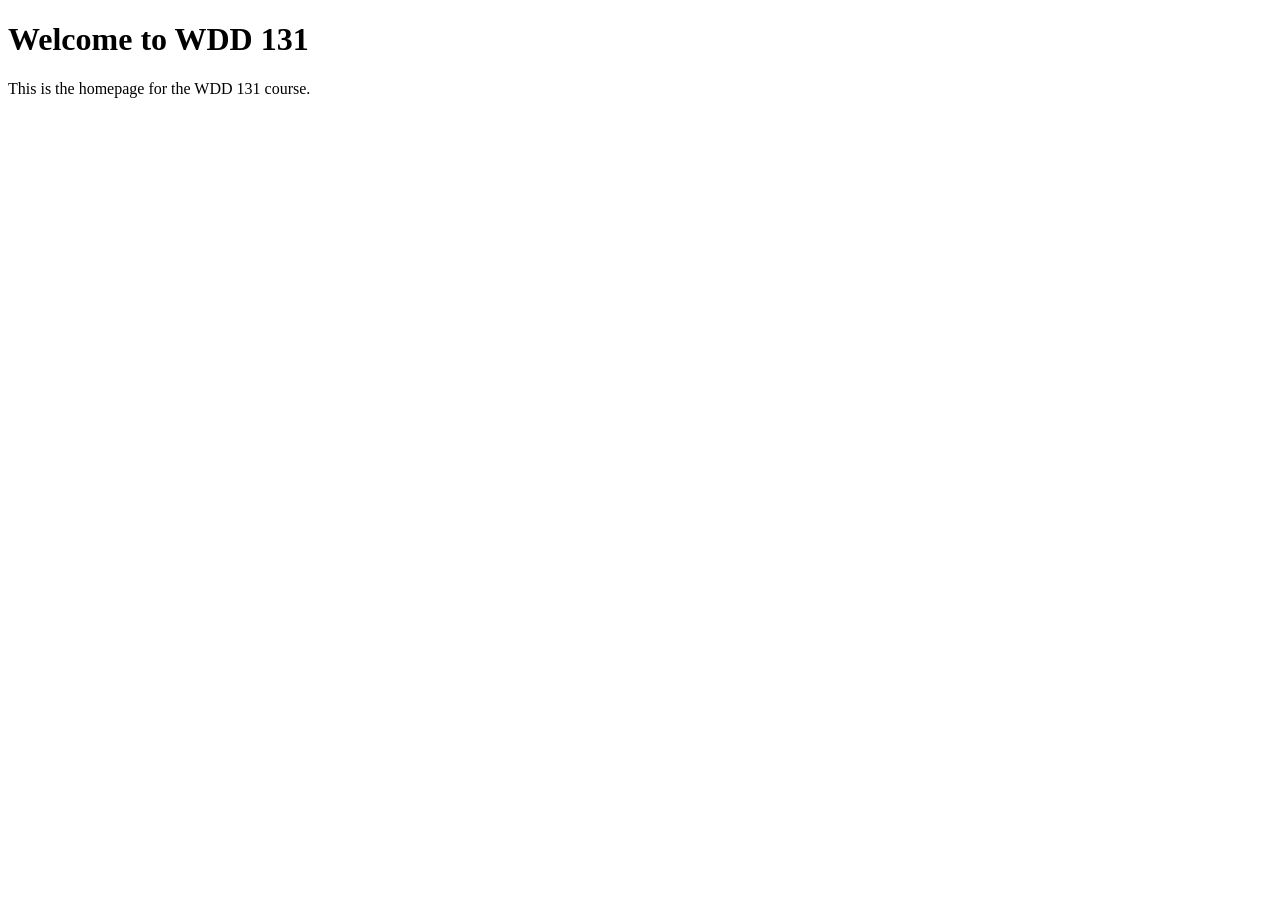
==== index.html @ f94a04cb "agregando lo que falta" ====
<!DOCTYPE html>
<html lang="en">
<head>
    <meta charset="UTF-8">
    <meta name="viewport" content="width=device-width, initial-scale=1.0">
    <title>WDD 131</title>
</head>
<body>
    <h1>Welcome to WDD 131</h1>
    <p>This is the homepage for the WDD 131 course.</p>
</body>
</html>
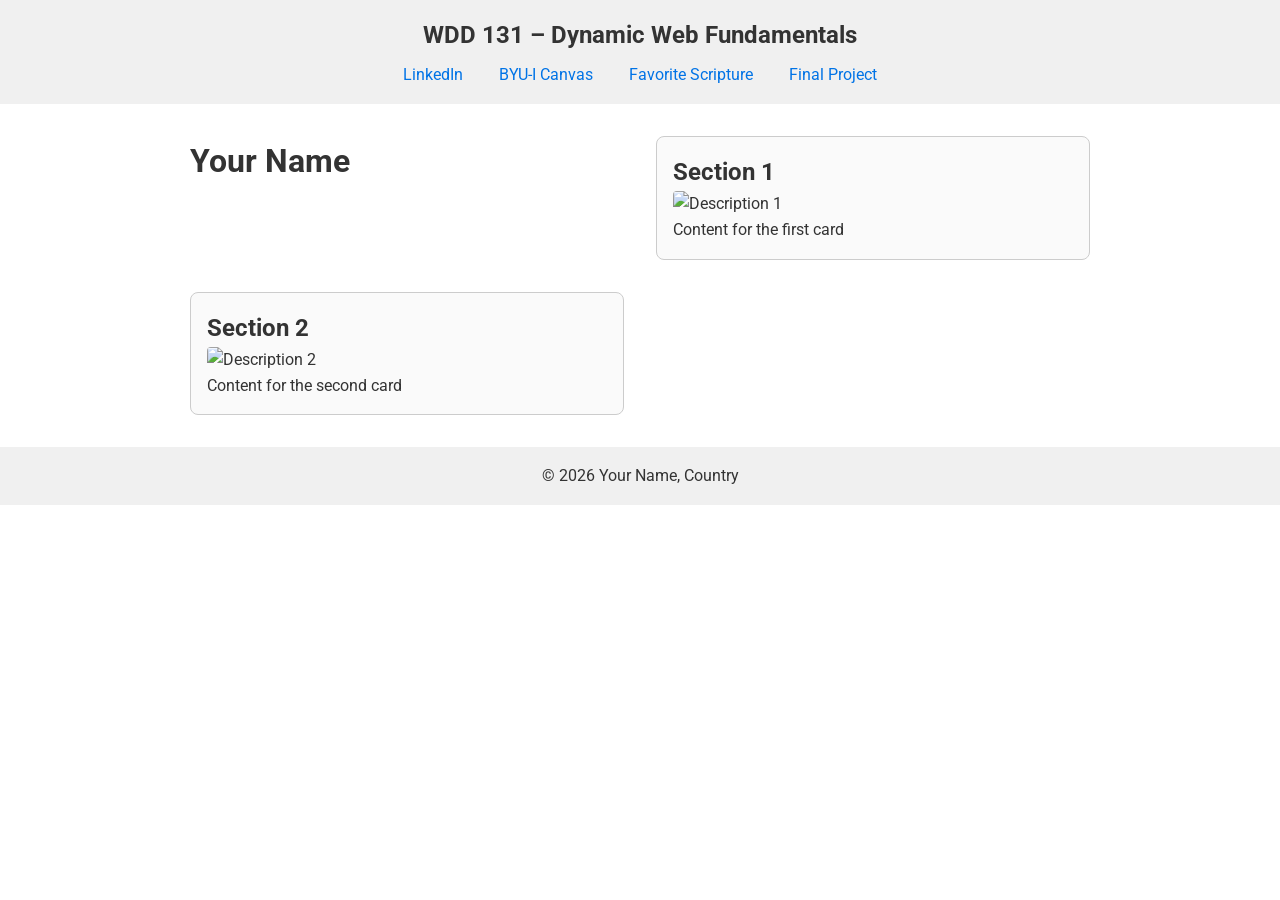
==== commit 27abcdc6: "agregando lo que falta" ====
--- a/index.html
+++ b/index.html
@@ -1,12 +1,53 @@
 <!DOCTYPE html>
 <html lang="en">
+
 <head>
     <meta charset="UTF-8">
     <meta name="viewport" content="width=device-width, initial-scale=1.0">
-    <title>WDD 131</title>
+    <title>WDD 131 – Dynamic Web Fundamentals – Your Name</title>
+    <meta name="description" content="WDD 131 – Dynamic Web Fundamentals, Eduardo Amador, Course homepage">
+    <meta name="author" content="Eduardo Amador">
+
+    <link rel="preconnect" href="https://fonts.googleapis.com">
+    <link rel="preconnect" href="https://fonts.gstatic.com" crossorigin>
+    <link href="https://fonts.googleapis.com/css2?family=Roboto:ital,wght@0,100..900;1,100..900&display=swap"
+        rel="stylesheet">
+
+    <link rel="stylesheet" href="styles/base.css">
+    <script src="scripts/getdates.js" defer></script>
 </head>
+
 <body>
-    <h1>Welcome to WDD 131</h1>
-    <p>This is the homepage for the WDD 131 course.</p>
-</body>
-</html>+    <!-- Header -->
+    <header>
+        <span id="course-title">WDD 131 – Dynamic Web Fundamentals</span>
+        <nav>
+            <a href="https://www.linkedin.com/">LinkedIn</a>
+            <a href="https://byupw.instructure.com/">BYU-I Canvas</a>
+            <a href="https://www.churchofjesuschrist.org/study/scriptures/bofm/1-ne/3?lang=eng&id=p7#p7">Favorite
+                Scripture</a>
+            <a href="#">Final Project</a>
+        </nav>
+    </header>
+
+    <!-- Main -->
+    <main>
+        <h1>Your Name</h1>
+
+        <section class="card">
+            <h2>Section 1</h2>
+            <img src="images/image1.jpg" alt="Description 1">
+            <p>Content for the first card</p>
+        </section>
+
+        <section class="card">
+            <h2>Section 2</h2>
+            <img src="images/image2.jpg" alt="Description 2">
+            <p>Content for the second card</p>
+        </section>
+    </main>
+
+    <!-- Footer -->
+    <footer>
+        <p>© <span id="currentyear"></span> Your Name, Country</p>
+        <p id="
--- a/styles/base.css
+++ b/styles/base.css
@@ -0,0 +1,93 @@
+/* Basic reset */
+* {
+    margin: 0;
+    padding: 0;
+    box-sizing: border-box;
+}
+
+/* Roboto font utility classes */
+.roboto-100 {
+    font-family: "Roboto", sans-serif;
+    font-optical-sizing: auto;
+    font-weight: 100;
+    font-style: normal;
+    font-variation-settings: "wdth" 100;
+}
+
+.roboto-400 {
+    font-family: "Roboto", sans-serif;
+    font-optical-sizing: auto;
+    font-weight: 400;
+    font-style: normal;
+    font-variation-settings: "wdth" 100;
+}
+
+.roboto-700 {
+    font-family: "Roboto", sans-serif;
+    font-optical-sizing: auto;
+    font-weight: 700;
+    font-style: normal;
+    font-variation-settings: "wdth" 100;
+}
+
+/* Body */
+body {
+    font-family: 'Roboto', sans-serif;
+    line-height: 1.6;
+    color: #333;
+}
+
+/* Header */
+header {
+    background-color: #f0f0f0;
+    padding: 1rem;
+    text-align: center;
+}
+
+#course-title {
+    display: block;
+    font-size: 1.5rem;
+    margin-bottom: 0.5rem;
+    font-weight: 700;
+    /* Use Roboto bold */
+}
+
+/* Navigation */
+nav a {
+    margin: 0 1rem;
+    text-decoration: none;
+    color: #0073e6;
+    font-weight: 400;
+    /* Roboto regular */
+}
+
+/* Main */
+main {
+    max-width: 900px;
+    margin: 2rem auto;
+    display: grid;
+    grid-template-columns: 1fr 1fr;
+    gap: 2rem;
+}
+
+.card {
+    border: 1px solid #ccc;
+    padding: 1rem;
+    border-radius: 8px;
+    background-color: #fafafa;
+}
+
+.card img {
+    max-width: 100%;
+    border-radius: 4px;
+}
+
+/* Footer */
+footer {
+    text-align: center;
+    padding: 1rem;
+    background-color: #f0f0f0;
+    margin-top: 2rem;
+    font-weight: 400;
+    /* Roboto regular */
+}
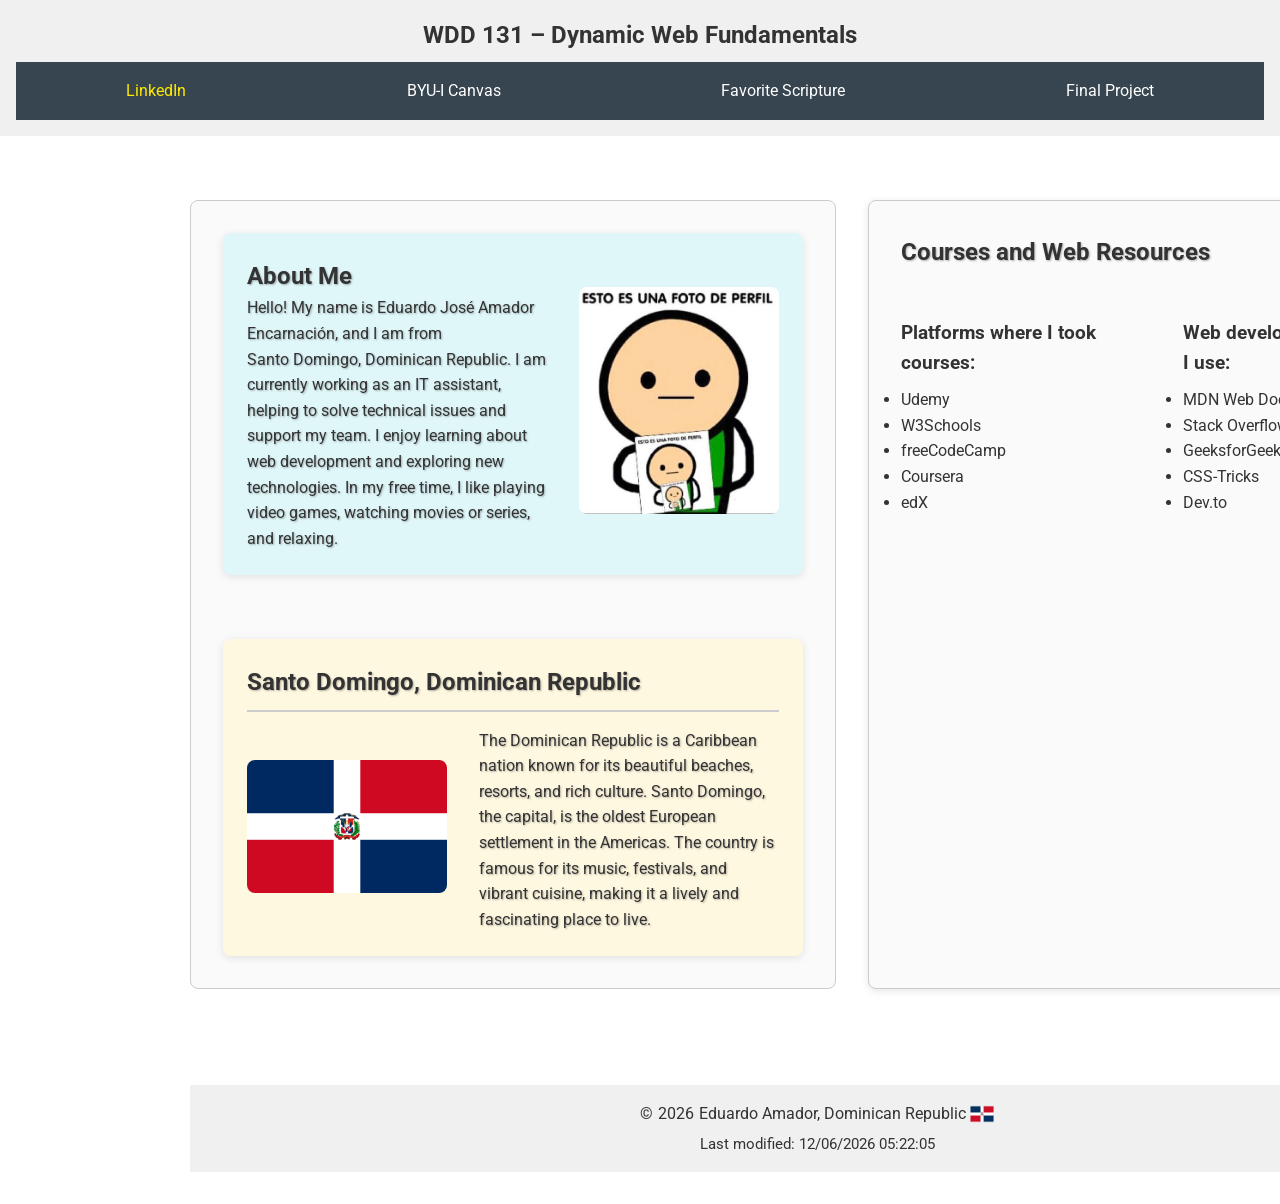
==== commit f10e1335: "agregando lo que falta" ====
--- a/index.html
+++ b/index.html
@@ -4,10 +4,11 @@
 <head>
     <meta charset="UTF-8">
     <meta name="viewport" content="width=device-width, initial-scale=1.0">
-    <title>WDD 131 – Dynamic Web Fundamentals – Your Name</title>
+    <title>WDD 131 – Dynamic Web Fundamentals – Eduardo Amador</title>
     <meta name="description" content="WDD 131 – Dynamic Web Fundamentals, Eduardo Amador, Course homepage">
     <meta name="author" content="Eduardo Amador">
 
+    <!-- Google Fonts -->
     <link rel="preconnect" href="https://fonts.googleapis.com">
     <link rel="preconnect" href="https://fonts.gstatic.com" crossorigin>
     <link href="https://fonts.googleapis.com/css2?family=Roboto:ital,wght@0,100..900;1,100..900&display=swap"
@@ -21,33 +22,107 @@
     <!-- Header -->
     <header>
         <span id="course-title">WDD 131 – Dynamic Web Fundamentals</span>
+
+        <!-- Navigation with ul/li for semantic structure -->
         <nav>
-            <a href="https://www.linkedin.com/">LinkedIn</a>
-            <a href="https://byupw.instructure.com/">BYU-I Canvas</a>
-            <a href="https://www.churchofjesuschrist.org/study/scriptures/bofm/1-ne/3?lang=eng&id=p7#p7">Favorite
-                Scripture</a>
-            <a href="#">Final Project</a>
+            <ul>
+                <li><a href="https://www.linkedin.com/" class="active">LinkedIn</a></li>
+                <li><a href="https://byupw.instructure.com/">BYU-I Canvas</a></li>
+                <li><a href="https://www.churchofjesuschrist.org/study/scriptures/bofm/1-ne/3?lang=eng&id=p7#p7">Favorite
+                        Scripture</a></li>
+                <li><a href="#">Final Project</a></li>
+            </ul>
         </nav>
     </header>
 
     <!-- Main -->
     <main>
-        <h1>Your Name</h1>
+        <section class="card profile-card">
+            <!-- Bloque: About Me -->
+            <div class="about-me">
+                <div class="bio">
+                    <h2 class="roboto-700">About Me</h2>
+                    <p class="roboto-400">
+                        Hello! My name is Eduardo José Amador Encarnación, and I am from
+                        <span class="location">
+                            Santo Domingo, Dominican Republic
+                        </span>.
+                        I am currently working as an IT assistant, helping to solve technical issues and support my
+                        team.
+                        I enjoy learning about web development and exploring new technologies. In my free time, I like
+                        playing video games, watching movies or series, and relaxing.
+                    </p>
+                </div>
+                <div class="photo">
+                    <img src="images/profile.jpg" alt="Eduardo Amador" width="200">
+                </div>
+            </div>
 
-        <section class="card">
-            <h2>Section 1</h2>
-            <img src="images/image1.jpg" alt="Description 1">
-            <p>Content for the first card</p>
+            <!-- Bloque: Country Info -->
+            <div class="country">
+                <h2 class="roboto-700">Santo Domingo, Dominican Republic</h2>
+                <hr>
+                <div class="country-content">
+                    <div class="country-photo">
+                        <img src="images/Flag_of_the_Dominican_Republic.png" alt="Dominican Republic" width="200">
+                    </div>
+                    <div class="country-text">
+                        <p class="roboto-400">
+                            The Dominican Republic is a Caribbean nation known for its beautiful beaches, resorts, and
+                            rich
+                            culture.
+                            Santo Domingo, the capital, is the oldest European settlement in the Americas. The country
+                            is famous
+                            for its music, festivals, and vibrant cuisine, making it a lively and fascinating place to
+                            live.
+                        </p>
+                    </div>
+                </div>
+            </div>
         </section>
 
-        <section class="card">
-            <h2>Section 2</h2>
-            <img src="images/image2.jpg" alt="Description 2">
-            <p>Content for the second card</p>
+        <section class="card profile-card courses-card">
+            <h2 class="roboto-700">Courses and Web Resources</h2>
+
+            <div class="courses-content">
+                <!-- Columna izquierda: Platforms -->
+                <div class="courses-column">
+                    <h3 class="roboto-700">Platforms where I took courses:</h3>
+                    <ul class="roboto-400">
+                        <li>Udemy</li>
+                        <li>W3Schools</li>
+                        <li>freeCodeCamp</li>
+                        <li>Coursera</li>
+                        <li>edX</li>
+                    </ul>
+                </div>
+
+                <!-- Columna derecha: Resources -->
+                <div class="courses-column">
+                    <h3 class="roboto-700">Web development resources I use:</h3>
+                    <ul class="roboto-400">
+                        <li>MDN Web Docs (Mozilla)</li>
+                        <li>Stack Overflow</li>
+                        <li>GeeksforGeeks</li>
+                        <li>CSS-Tricks</li>
+                        <li>Dev.to</li>
+                    </ul>
+                </div>
+            </div>
         </section>
-    </main>
 
-    <!-- Footer -->
-    <footer>
-        <p>© <span id="currentyear"></span> Your Name, Country</p>
-        <p id="+
+
+        <!-- Footer -->
+        <footer>
+            <p>
+                <span class="country-line">
+                    © <span id="currentyear"></span> Eduardo Amador, Dominican Republic
+                    <img src="images/flag.png" alt="Dominican Republic Flag" width="24">
+                </span>
+            </p>
+            <p id="lastModified"></p>
+        </footer>
+</body>
+
+</html>
--- a/styles/base.css
+++ b/styles/base.css
@@ -49,16 +49,41 @@
     font-size: 1.5rem;
     margin-bottom: 0.5rem;
     font-weight: 700;
-    /* Use Roboto bold */
 }
 
 /* Navigation */
+nav {
+    background-color: #36454f;
+    margin: 0 auto;
+}
+
+nav ul {
+    list-style: none;
+    display: flex;
+    justify-content: center;
+    flex-wrap: wrap;
+}
+
+nav ul li {
+    flex: 1 0 auto;
+}
+
 nav a {
-    margin: 0 1rem;
+    display: block;
+    color: #fff;
+    text-align: center;
+    padding: 1rem;
     text-decoration: none;
-    color: #0073e6;
-    font-weight: 400;
-    /* Roboto regular */
+    transition: color 0.3s ease, transform 0.3s ease;
+}
+
+nav a:hover {
+    color: #ffd700;
+    transform: translateY(-2px);
+}
+
+nav a.active {
+    color: #ffea00;
 }
 
 /* Main */
@@ -70,24 +95,227 @@
     gap: 2rem;
 }
 
-.card {
+/* Tarjeta de perfil completa */
+/* Tarjeta de perfil completa */
+.profile-card {
     border: 1px solid #ccc;
-    padding: 1rem;
     border-radius: 8px;
     background-color: #fafafa;
-}
-
-.card img {
+    padding: 2rem;
+    max-width: 1200px;
+    /* más ancho para expandir horizontalmente */
+    margin: 2rem auto;
+    display: flex;
+    flex-direction: column;
+    gap: 3rem;
+}
+
+/* Sombra suave en títulos y párrafos */
+.profile-card h2,
+.profile-card p.roboto-400 {
+    text-shadow: 1px 1px 2px rgba(0, 0, 0, 0.3);
+}
+
+/* About Me: texto a la izquierda, foto a la derecha */
+.profile-card .about-me {
+    display: flex;
+    align-items: center;
+    gap: 2rem;
+    background-color: #e0f7fa;
+    /* color de fondo para About Me */
+    padding: 1.5rem;
+    border-radius: 8px;
+    box-shadow: 0 2px 8px rgba(0, 0, 0, 0.1);
+}
+
+/* Bloque Country Info */
+.profile-card .country {
+    background-color: #fff8e1;
+    /* color de fondo distinto del About Me */
+    padding: 1.5rem;
+    border-radius: 8px;
+    box-shadow: 0 2px 8px rgba(0, 0, 0, 0.1);
+    margin-top: 1rem;
+    /* separa del About Me */
+}
+
+/* Ajuste de flex para About Me */
+.profile-card .about-me .bio {
+    flex: 2;
+    min-width: 300px;
+}
+
+.profile-card .about-me .photo {
+    flex: 1;
+    min-width: 200px;
+}
+
+/* Country info: título arriba, línea divisoria, foto a la izquierda, texto a la derecha */
+.profile-card .country h2 {
+    text-shadow: 1px 1px 2px rgba(0, 0, 0, 0.3);
+    margin-bottom: 0.5rem;
+}
+
+.profile-card .country hr {
+    border: 0;
+    border-top: 2px solid #ccc;
+    margin-bottom: 1rem;
+}
+
+.profile-card .country .country-content {
+    display: flex;
+    align-items: center;
+    /* alineación horizontal */
+    gap: 2rem;
+}
+
+.profile-card .country .country-photo {
+    flex: 0 0 200px;
+    /* ancho fijo de la foto del país */
+}
+
+.profile-card .country .country-text {
+    flex: 1;
+    min-width: 300px;
+}
+
+/* Imágenes responsivas */
+.profile-card img {
+    border-radius: 8px;
     max-width: 100%;
-    border-radius: 4px;
+    height: auto;
+}
+
+/* Media queries */
+@media (max-width: 1024px) {
+
+    .profile-card .about-me,
+    .profile-card .country .country-content {
+        flex-direction: row;
+    }
+}
+
+@media (max-width: 700px) {
+    .profile-card {
+        padding: 1rem;
+    }
+
+    .profile-card .about-me .bio,
+    .profile-card .country .country-text {
+        min-width: 150px;
+    }
+}
+
+.courses-card {
+    border: 1px solid #ccc;
+    border-radius: 8px;
+    background-color: #fafafa;
+    padding: 2rem;
+    max-width: 1200px;
+    min-height: 550px;
+    /* misma altura que la primera tarjeta */
+    margin: 2rem auto;
+    display: flex;
+    flex-direction: column;
+    gap: 3rem;
+    box-shadow: 0 2px 8px rgba(0, 0, 0, 0.1);
+}
+
+.courses-card .courses-content {
+    display: flex;
+    gap: 2rem;
+}
+
+/* Cada columna ocupa la mitad del espacio disponible */
+.courses-card .courses-column {
+    flex: 1;
+    min-width: 250px;
+}
+
+/* Títulos internos */
+.courses-card .courses-column h3 {
+    margin-bottom: 0.5rem;
+}
+
+/* Responsividad: columnas apiladas en pantallas pequeñas */
+@media (max-width: 1024px) {
+    .courses-card .courses-content {
+        flex-direction: row;
+    }
+}
+
+@media (max-width: 700px) {
+    .courses-card {
+        padding: 2rem;
+        min-height: auto;
+    }
+
+    .courses-card .courses-content {
+        flex-direction: column;
+    }
+}
+
+
+/* Bandera alineada con texto */
+.card .location {
+    display: inline-flex;
+    align-items: center;
+    gap: 0.3rem;
+}
+
+.card .location img {
+    display: inline-block;
+    vertical-align: middle;
+}
+
+/* Texto descriptivo del país */
+.card .country-description {
+    margin-top: 1rem;
+    font-size: 0.95rem;
+    color: #555;
+    line-height: 1.5;
+}
+
+/* Imágenes responsivas */
+.profile-card img,
+.about-me img,
+.country img {
+    border-radius: 8px;
+    max-width: 100%;
+    height: auto;
 }
 
 /* Footer */
 footer {
-    text-align: center;
+    width: 200%;
+    max-width: 1275px;           /* Igual que tus tarjetas */
+    margin: 2rem auto 0 auto;    /* Centrado horizontalmente */
     padding: 1rem;
     background-color: #f0f0f0;
-    margin-top: 2rem;
+    display: flex;
+    flex-direction: column;
+    align-items: center;
+    gap: 0.3rem;
     font-weight: 400;
-    /* Roboto regular */
+    box-sizing: border-box;
+}
+
+footer .country-line {
+    display: inline-flex;
+    align-items: center;
+    gap: 0.3rem;
+    font-size: 1rem;
+}
+
+footer .country-line img {
+    display: inline-block;
+    vertical-align: middle;
+}
+
+@media (max-width: 1280px) {
+    footer {
+        max-width: 98vw;
+        padding: 1rem 0.5rem;
+        font-size: 0.95rem;
+    }
 }
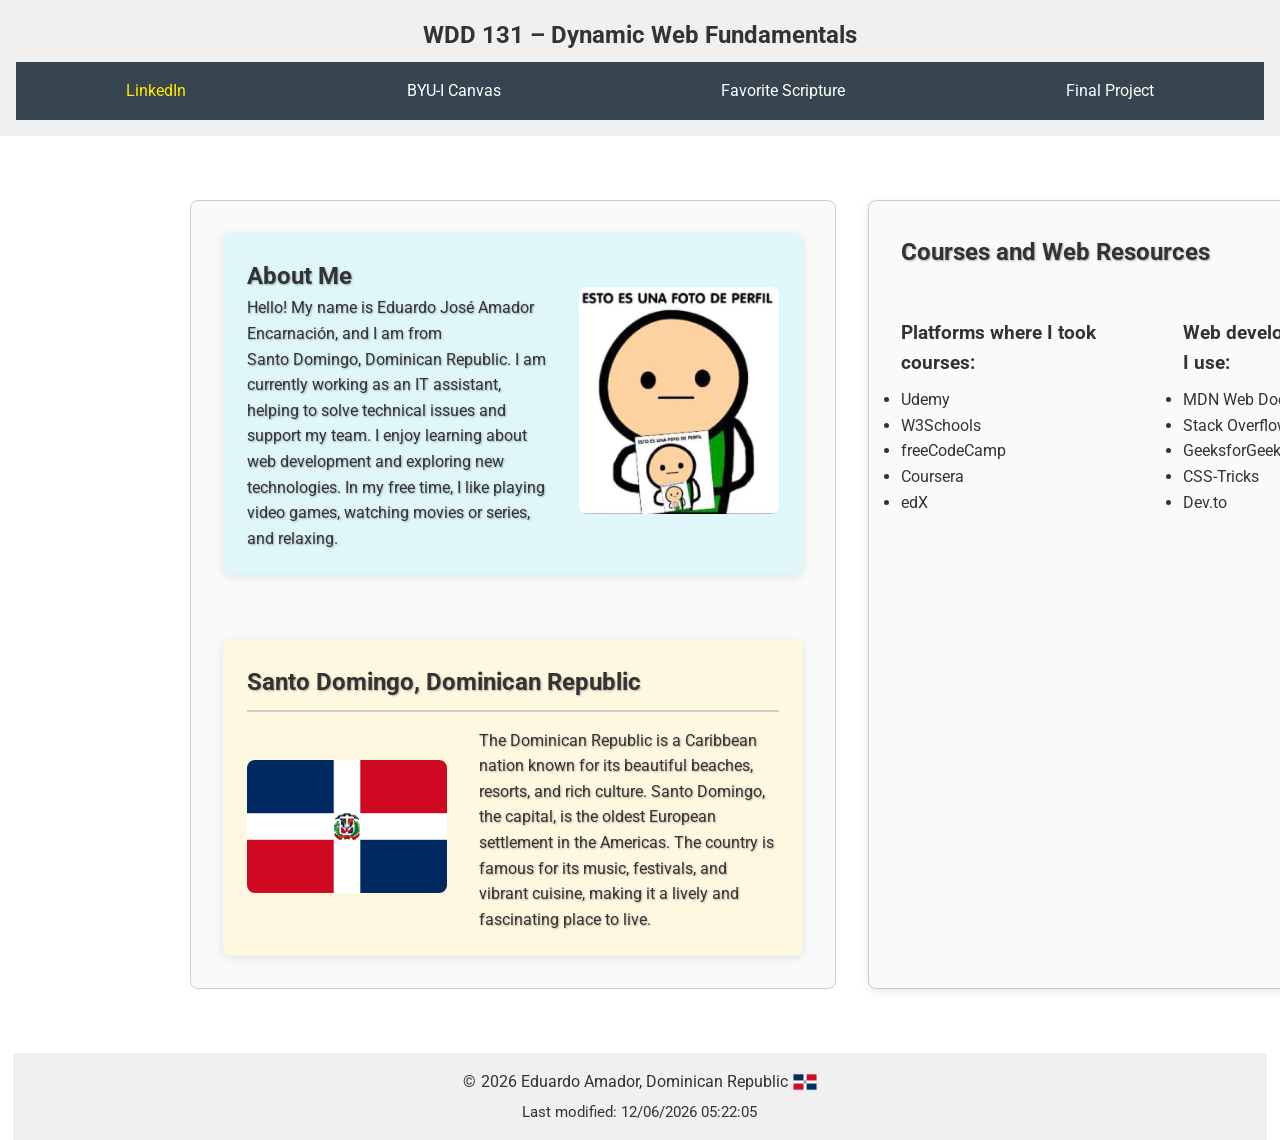
==== commit 2c680833: "agregando lo que falta" ====
--- a/index.html
+++ b/index.html
@@ -37,16 +37,14 @@
 
     <!-- Main -->
     <main>
+        <!-- Section: About Me -->
         <section class="card profile-card">
-            <!-- Bloque: About Me -->
             <div class="about-me">
                 <div class="bio">
                     <h2 class="roboto-700">About Me</h2>
                     <p class="roboto-400">
                         Hello! My name is Eduardo José Amador Encarnación, and I am from
-                        <span class="location">
-                            Santo Domingo, Dominican Republic
-                        </span>.
+                        <span class="location">Santo Domingo, Dominican Republic</span>.
                         I am currently working as an IT assistant, helping to solve technical issues and support my
                         team.
                         I enjoy learning about web development and exploring new technologies. In my free time, I like
@@ -58,7 +56,7 @@
                 </div>
             </div>
 
-            <!-- Bloque: Country Info -->
+            <!-- Section: Country Info -->
             <div class="country">
                 <h2 class="roboto-700">Santo Domingo, Dominican Republic</h2>
                 <hr>
@@ -69,23 +67,21 @@
                     <div class="country-text">
                         <p class="roboto-400">
                             The Dominican Republic is a Caribbean nation known for its beautiful beaches, resorts, and
-                            rich
-                            culture.
+                            rich culture.
                             Santo Domingo, the capital, is the oldest European settlement in the Americas. The country
-                            is famous
-                            for its music, festivals, and vibrant cuisine, making it a lively and fascinating place to
-                            live.
+                            is famous for its music, festivals, and vibrant cuisine, making it a lively and fascinating
+                            place to live.
                         </p>
                     </div>
                 </div>
             </div>
         </section>
 
+        <!-- Section: Courses and Resources -->
         <section class="card profile-card courses-card">
             <h2 class="roboto-700">Courses and Web Resources</h2>
-
             <div class="courses-content">
-                <!-- Columna izquierda: Platforms -->
+                <!-- Column: Platforms -->
                 <div class="courses-column">
                     <h3 class="roboto-700">Platforms where I took courses:</h3>
                     <ul class="roboto-400">
@@ -97,7 +93,7 @@
                     </ul>
                 </div>
 
-                <!-- Columna derecha: Resources -->
+                <!-- Column: Resources -->
                 <div class="courses-column">
                     <h3 class="roboto-700">Web development resources I use:</h3>
                     <ul class="roboto-400">
@@ -109,20 +105,18 @@
                     </ul>
                 </div>
             </div>
-        </section>
-
-
-
-        <!-- Footer -->
-        <footer>
-            <p>
-                <span class="country-line">
-                    © <span id="currentyear"></span> Eduardo Amador, Dominican Republic
-                    <img src="images/flag.png" alt="Dominican Republic Flag" width="24">
-                </span>
-            </p>
-            <p id="lastModified"></p>
-        </footer>
-</body>
-
-</html>+                </section> <!-- fin de Courses and Resources -->
+                </main> <!-- cerrar main -->
+                
+                <footer>
+                    <p>
+                        <span class="country-line">
+                            © <span id="currentyear"></span> Eduardo Amador, Dominican Republic
+                            <img src="images/flag.png" alt="Dominican Republic Flag" width="24">
+                        </span>
+                    </p>
+                    <p id="lastModified"></p>
+                </footer>
+                </body>
+                
+                </html>
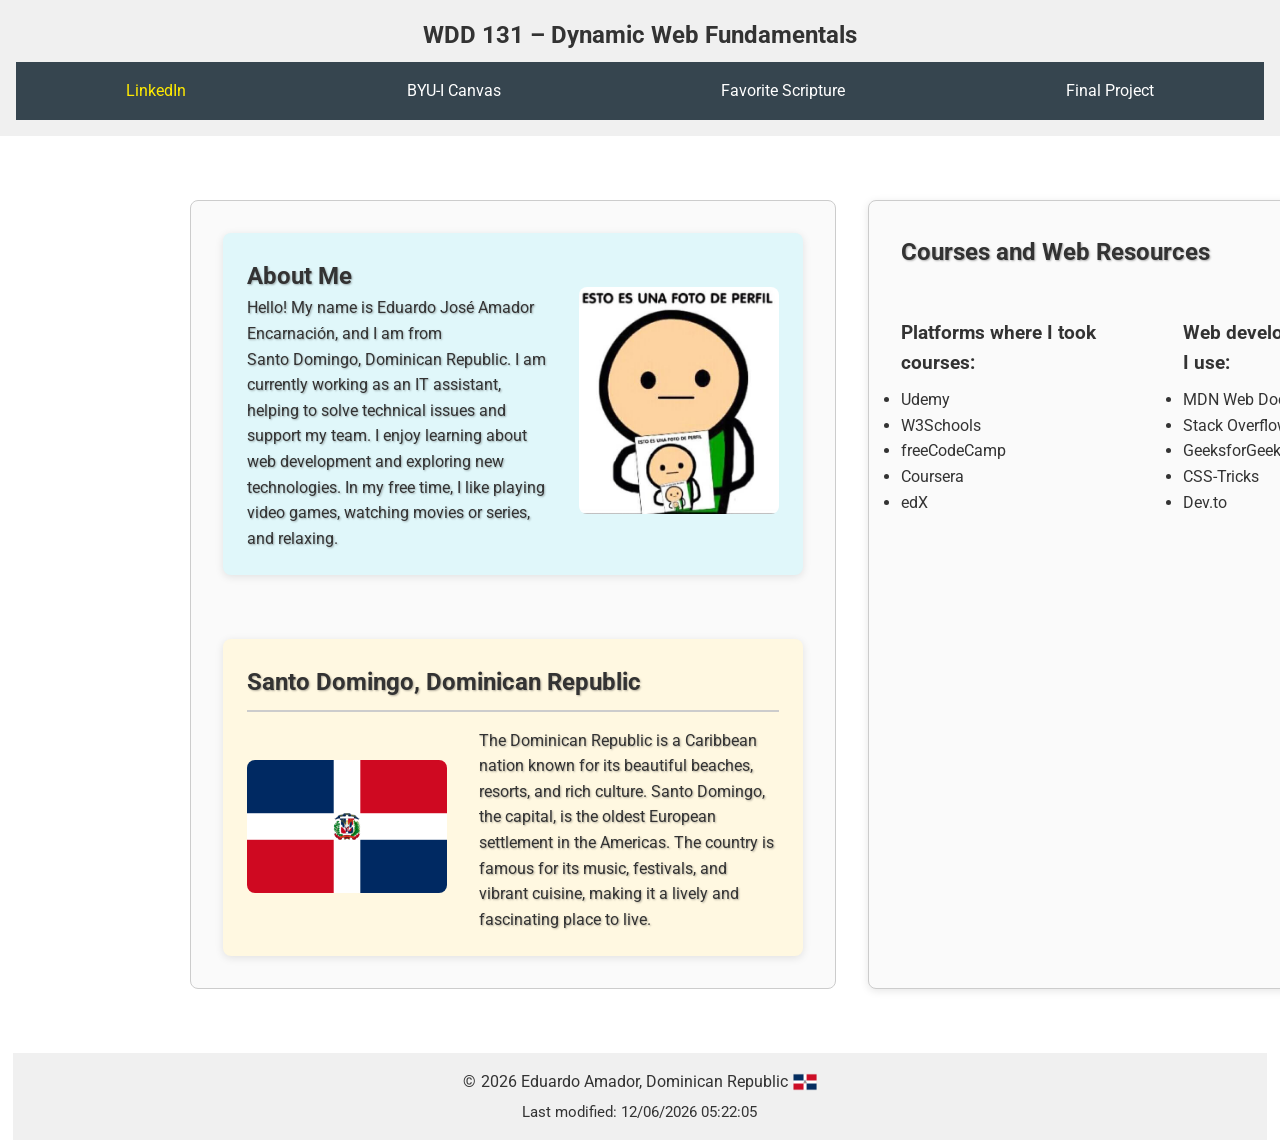
==== commit 1e105430: "agregando lo que falta" ====
--- a/index.html
+++ b/index.html
@@ -62,7 +62,7 @@
                 <hr>
                 <div class="country-content">
                     <div class="country-photo">
-                        <img src="images/Flag_of_the_Dominican_Republic.png" alt="Dominican Republic" width="200">
+                        <img src="images/Flag_of_the_Dominican_Republic-min.png" alt="Dominican Republic" width="200">
                     </div>
                     <div class="country-text">
                         <p class="roboto-400">
--- a/styles/base.css
+++ b/styles/base.css
@@ -8,7 +8,6 @@
 /* Roboto font utility classes */
 .roboto-100 {
     font-family: "Roboto", sans-serif;
-    font-optical-sizing: auto;
     font-weight: 100;
     font-style: normal;
     font-variation-settings: "wdth" 100;
@@ -16,7 +15,6 @@
 
 .roboto-400 {
     font-family: "Roboto", sans-serif;
-    font-optical-sizing: auto;
     font-weight: 400;
     font-style: normal;
     font-variation-settings: "wdth" 100;
@@ -24,7 +22,6 @@
 
 .roboto-700 {
     font-family: "Roboto", sans-serif;
-    font-optical-sizing: auto;
     font-weight: 700;
     font-style: normal;
     font-variation-settings: "wdth" 100;
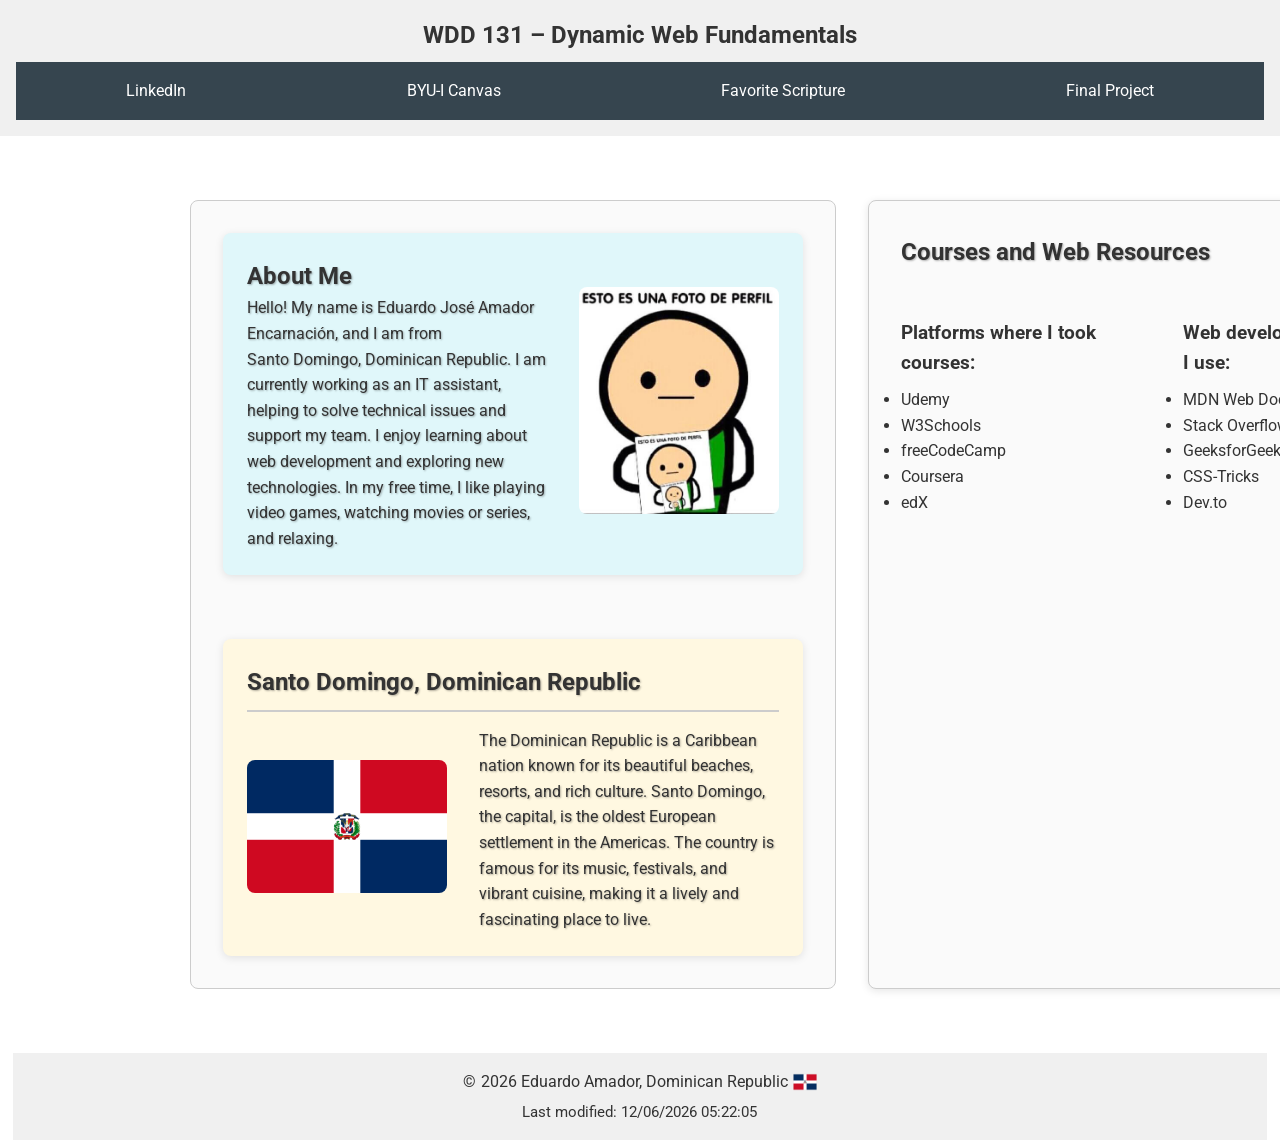
==== commit 9fa2f340: "Update" ====
--- a/index.html
+++ b/index.html
@@ -30,7 +30,7 @@
                 <li><a href="https://byupw.instructure.com/">BYU-I Canvas</a></li>
                 <li><a href="https://www.churchofjesuschrist.org/study/scriptures/bofm/1-ne/3?lang=eng&id=p7#p7">Favorite
                         Scripture</a></li>
-                <li><a href="#">Final Project</a></li>
+                <li><a href="w06-recipes/index.html">Final Project</a></li>
             </ul>
         </nav>
     </header>
--- a/styles/base.css
+++ b/styles/base.css
@@ -79,8 +79,8 @@
     transform: translateY(-2px);
 }
 
-nav a.active {
-    color: #ffea00;
+/*.active {
+    color: yellow;
 }
 
 /* Main */
@@ -315,4 +315,11 @@
         padding: 1rem 0.5rem;
         font-size: 0.95rem;
     }
+}
+
+:root {
+    --primary-color: #0077cc;
+    --secondary-color: #4CAF50;
+    --text-color: #333;
+    --bg-color: #fdfdfd;
 }
